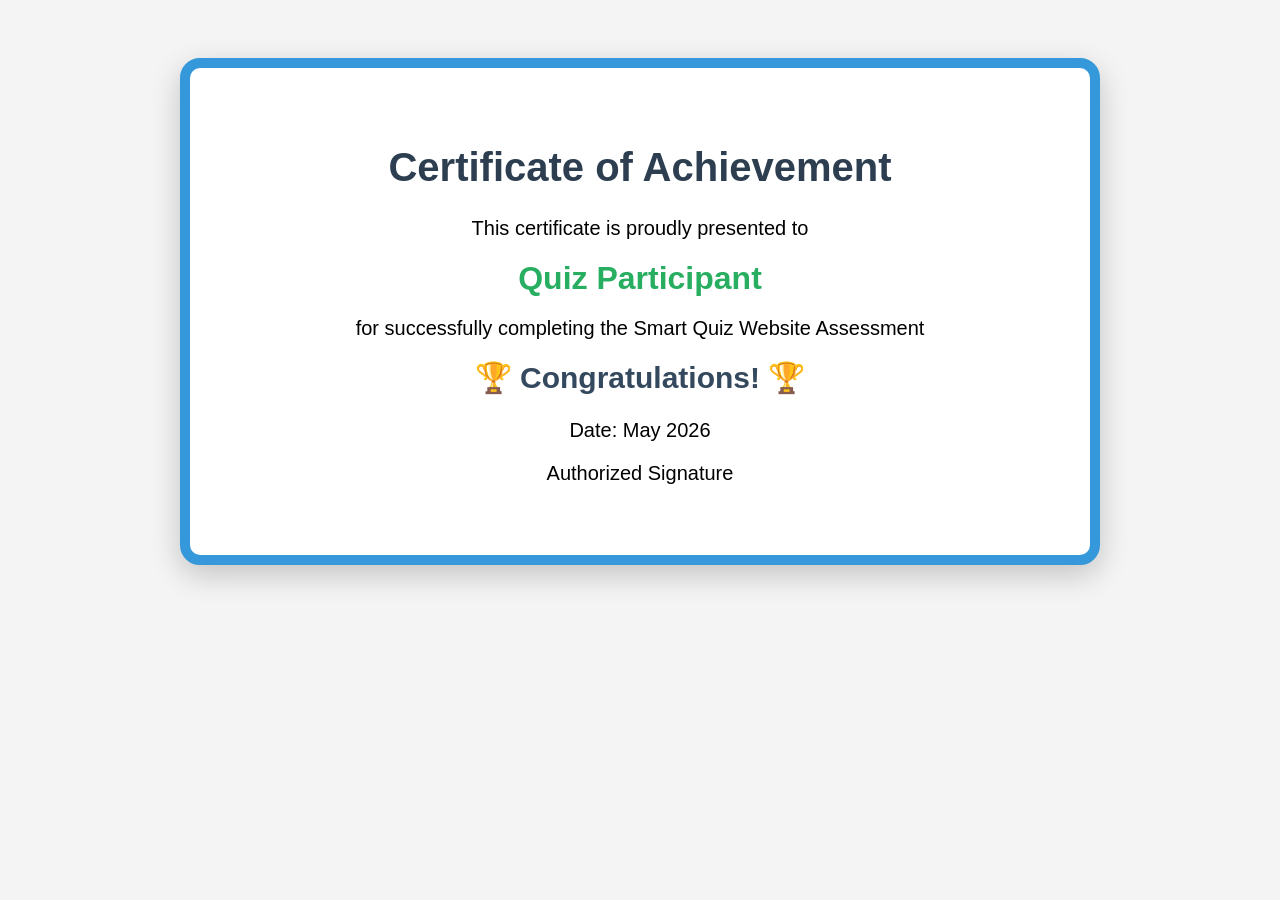
==== certificate.html @ 92225fdd "Initial commit" ====
<!DOCTYPE html>
<html lang="en">
<head>
    <meta charset="UTF-8">
    <meta name="viewport" content="width=device-width, initial-scale=1.0">
    <title>Quiz Certificate</title>
    <style>
        body {
            font-family: Arial;
            background: #f4f4f4;
            text-align: center;
            padding: 50px;
        }

        .certificate {
            background: white;
            padding: 50px;
            border: 10px solid #3498db;
            border-radius: 20px;
            max-width: 800px;
            margin: auto;
            box-shadow: 0 10px 30px rgba(0,0,0,0.2);
        }

        h1 {
            color: #2c3e50;
            font-size: 40px;
        }

        h2 {
            margin-top: 20px;
            font-size: 30px;
            color: #34495e;
        }

        p {
            font-size: 20px;
            margin: 20px 0;
        }

        .name {
            font-size: 32px;
            font-weight: bold;
            color: #27ae60;
        }
    </style>
</head>
<body>

    <div class="certificate">
        <h1>Certificate of Achievement</h1>

        <p>This certificate is proudly presented to</p>

        <div class="name">Quiz Participant</div>

        <p>for successfully completing the Smart Quiz Website Assessment</p>

        <h2>🏆 Congratulations! 🏆</h2>

        <p>Date: May 2026</p>

        <p>Authorized Signature</p>
    </div>

</body>
</html>
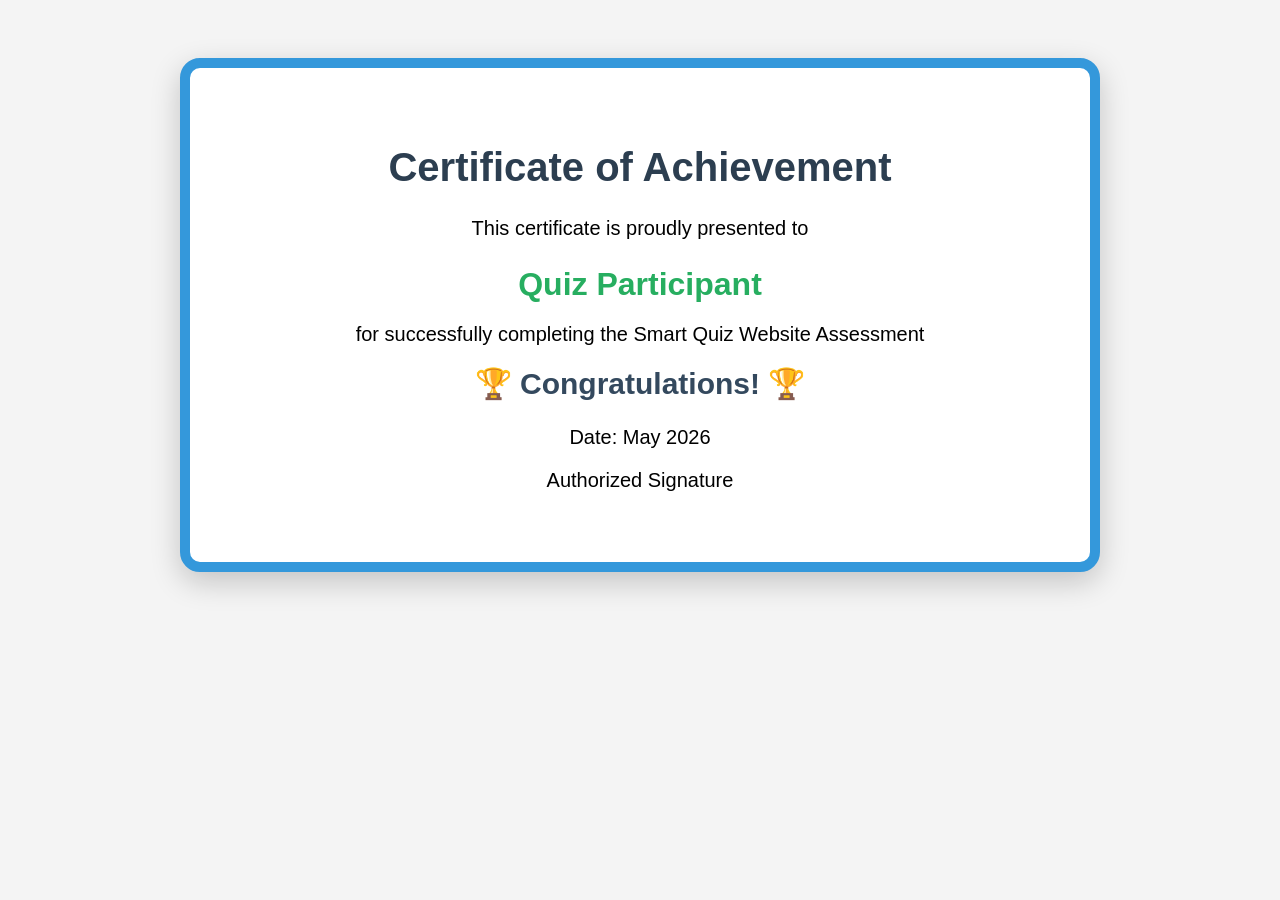
==== commit 72be7152: "just another" ====
--- a/certificate.html
+++ b/certificate.html
@@ -51,17 +51,22 @@
         <h1>Certificate of Achievement</h1>
 
         <p>This certificate is proudly presented to</p>
-
+        <h1 id="certificate-user"></h1>
         <div class="name">Quiz Participant</div>
 
         <p>for successfully completing the Smart Quiz Website Assessment</p>
 
         <h2>🏆 Congratulations! 🏆</h2>
-
+        <h3 id="certificate-name"></h3>
         <p>Date: May 2026</p>
 
         <p>Authorized Signature</p>
     </div>
+    <script>
+        const username = localStorage.getItem("certificateName");
+
+        document.getElementById("certificate-user").innerText = username;
+    </script>
 
 </body>
 </html>
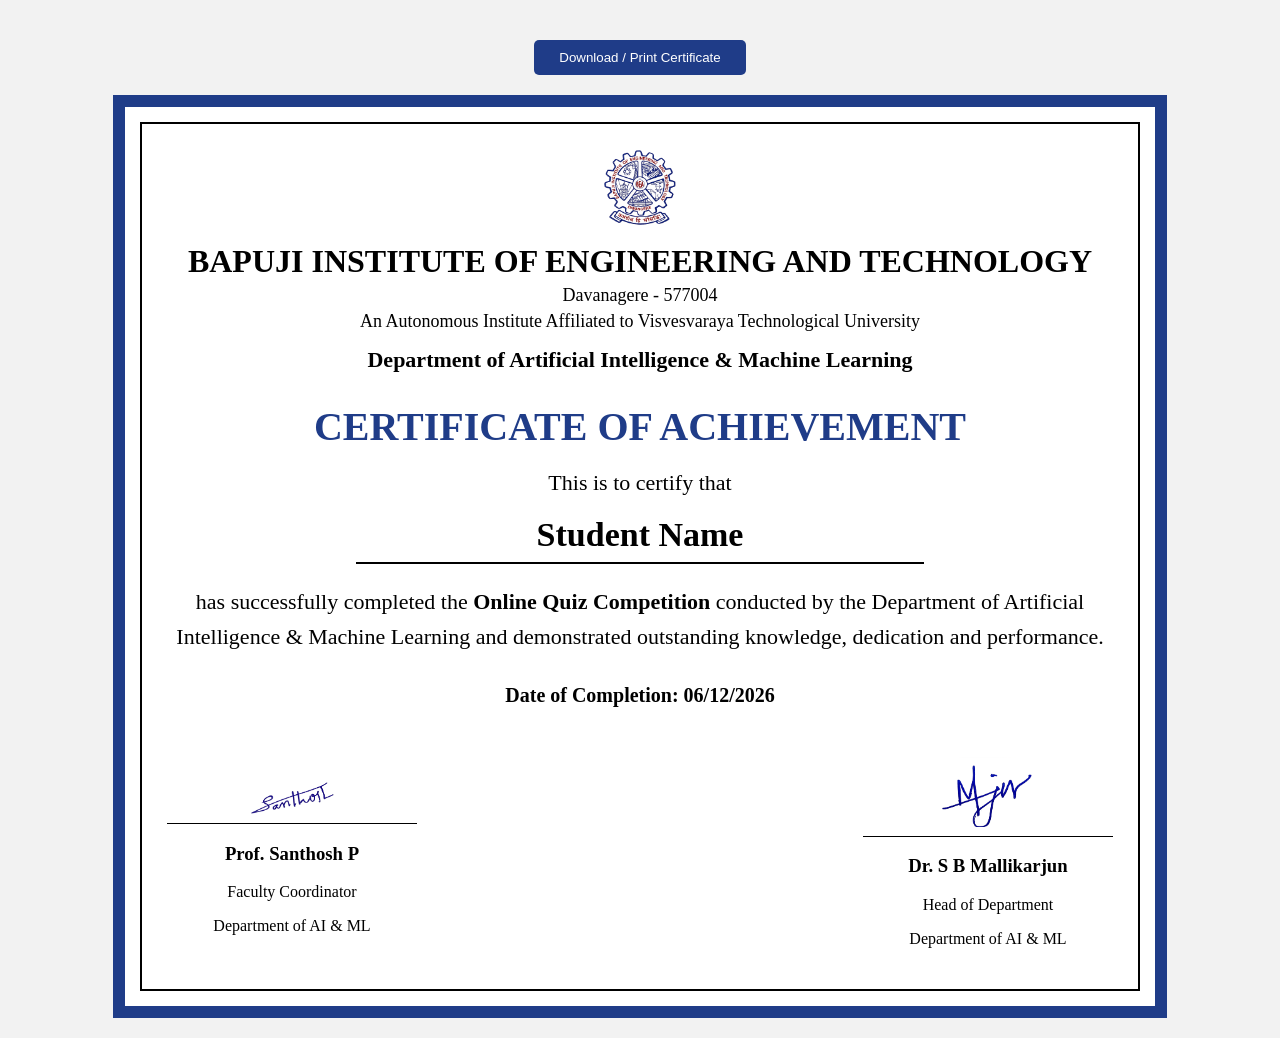
==== commit ee902b07: "sir said" ====
--- a/certificate.html
+++ b/certificate.html
@@ -1,72 +1,248 @@
 <!DOCTYPE html>
 <html lang="en">
 <head>
-    <meta charset="UTF-8">
-    <meta name="viewport" content="width=device-width, initial-scale=1.0">
-    <title>Quiz Certificate</title>
-    <style>
-        body {
-            font-family: Arial;
-            background: #f4f4f4;
-            text-align: center;
-            padding: 50px;
-        }
-
-        .certificate {
-            background: white;
-            padding: 50px;
-            border: 10px solid #3498db;
-            border-radius: 20px;
-            max-width: 800px;
-            margin: auto;
-            box-shadow: 0 10px 30px rgba(0,0,0,0.2);
-        }
-
-        h1 {
-            color: #2c3e50;
-            font-size: 40px;
-        }
-
-        h2 {
-            margin-top: 20px;
-            font-size: 30px;
-            color: #34495e;
-        }
-
-        p {
-            font-size: 20px;
-            margin: 20px 0;
-        }
-
-        .name {
-            font-size: 32px;
-            font-weight: bold;
-            color: #27ae60;
-        }
-    </style>
+<meta charset="UTF-8">
+<meta name="viewport" content="width=device-width, initial-scale=1.0">
+<title>Certificate of Achievement</title>
+
+<style>
+
+body{
+    margin:0;
+    padding:20px;
+    background:#f2f2f2;
+    font-family:"Times New Roman", serif;
+}
+
+.certificate{
+    width:1000px;
+    margin:auto;
+    background:white;
+    border:12px solid #1f3c88;
+    padding:15px;
+}
+
+.inner-border{
+    border:2px solid black;
+    padding:25px;
+}
+
+.header{
+    text-align:center;
+}
+
+.logo{
+    width:120px;
+    height:auto;
+}
+
+.college-name{
+    font-size:32px;
+    font-weight:bold;
+    margin-top:10px;
+}
+
+.college-sub{
+    font-size:18px;
+    margin-top:5px;
+}
+
+.department{
+    margin-top:15px;
+    font-size:22px;
+    font-weight:bold;
+}
+
+.title{
+    text-align:center;
+    font-size:40px;
+    color:#1f3c88;
+    font-weight:bold;
+    margin-top:30px;
+}
+
+.subtitle{
+    text-align:center;
+    font-size:22px;
+    margin-top:20px;
+}
+
+.student-name{
+    text-align:center;
+    font-size:34px;
+    font-weight:bold;
+    margin:20px auto;
+    width:60%;
+    border-bottom:2px solid black;
+    padding-bottom:8px;
+}
+
+.content{
+    text-align:center;
+    font-size:22px;
+    line-height:1.6;
+    margin-top:20px;
+}
+
+.date{
+    text-align:center;
+    margin-top:30px;
+    font-size:20px;
+    font-weight:bold;
+}
+
+.signature-area{
+    display:flex;
+    justify-content:space-between;
+    margin-top:50px;
+}
+
+.signature-box{
+    width:250px;
+    text-align:center;
+}
+
+.signature-img{
+    width:120px;
+    height:auto;
+}
+
+.sign-line{
+    border-top:1px solid black;
+    margin-top:5px;
+}
+
+.print-btn{
+    display:block;
+    margin:20px auto;
+    padding:10px 25px;
+    background:#1f3c88;
+    color:white;
+    border:none;
+    border-radius:5px;
+    cursor:pointer;
+}
+
+@media print{
+    .print-btn{
+        display:none;
+    }
+
+    body{
+        background:white;
+    }
+}
+
+</style>
 </head>
+
 <body>
 
-    <div class="certificate">
-        <h1>Certificate of Achievement</h1>
-
-        <p>This certificate is proudly presented to</p>
-        <h1 id="certificate-user"></h1>
-        <div class="name">Quiz Participant</div>
-
-        <p>for successfully completing the Smart Quiz Website Assessment</p>
-
-        <h2>🏆 Congratulations! 🏆</h2>
-        <h3 id="certificate-name"></h3>
-        <p>Date: May 2026</p>
-
-        <p>Authorized Signature</p>
-    </div>
-    <script>
-        const username = localStorage.getItem("certificateName");
-
-        document.getElementById("certificate-user").innerText = username;
-    </script>
+<button class="print-btn" onclick="window.print()">
+Download / Print Certificate
+</button>
+
+<div class="certificate">
+
+<div class="inner-border">
+
+<div class="header">
+
+<img src="biet-logo.png" class="logo">
+
+<div class="college-name">
+BAPUJI INSTITUTE OF ENGINEERING AND TECHNOLOGY
+</div>
+
+<div class="college-sub">
+Davanagere - 577004
+</div>
+
+<div class="college-sub">
+An Autonomous Institute Affiliated to
+Visvesvaraya Technological University
+</div>
+
+<div class="department">
+Department of Artificial Intelligence & Machine Learning
+</div>
+
+</div>
+
+<div class="title">
+CERTIFICATE OF ACHIEVEMENT
+</div>
+
+<div class="subtitle">
+This is to certify that
+</div>
+
+<div id="student-name" class="student-name">
+Student Name
+</div>
+
+<div class="content">
+
+has successfully completed the
+
+<strong>Online Quiz Competition</strong>
+
+conducted by the Department of Artificial Intelligence & Machine Learning
+
+and demonstrated outstanding knowledge, dedication and performance.
+
+</div>
+
+<div class="date">
+Date of Completion:
+<span id="completion-date"></span>
+</div>
+
+<div class="signature-area">
+
+<div class="signature-box">
+
+<img src="faculty-sign.png" class="signature-img">
+
+<div class="sign-line"></div>
+
+<h3>Prof. Santhosh P</h3>
+
+<p>Faculty Coordinator</p>
+
+<p>Department of AI & ML</p>
+
+</div>
+
+<div class="signature-box">
+
+<img src="hod-sign.png" class="signature-img">
+
+<div class="sign-line"></div>
+
+<h3>Dr. S B Mallikarjun</h3>
+
+<p>Head of Department</p>
+
+<p>Department of AI & ML</p>
+
+</div>
+
+</div>
+
+</div>
+
+</div>
+
+<script>
+
+document.getElementById("student-name").innerText =
+localStorage.getItem("quizUsername") || "Student Name";
+
+document.getElementById("completion-date").innerText =
+new Date().toLocaleDateString("en-GB");
+
+</script>
 
 </body>
 </html>
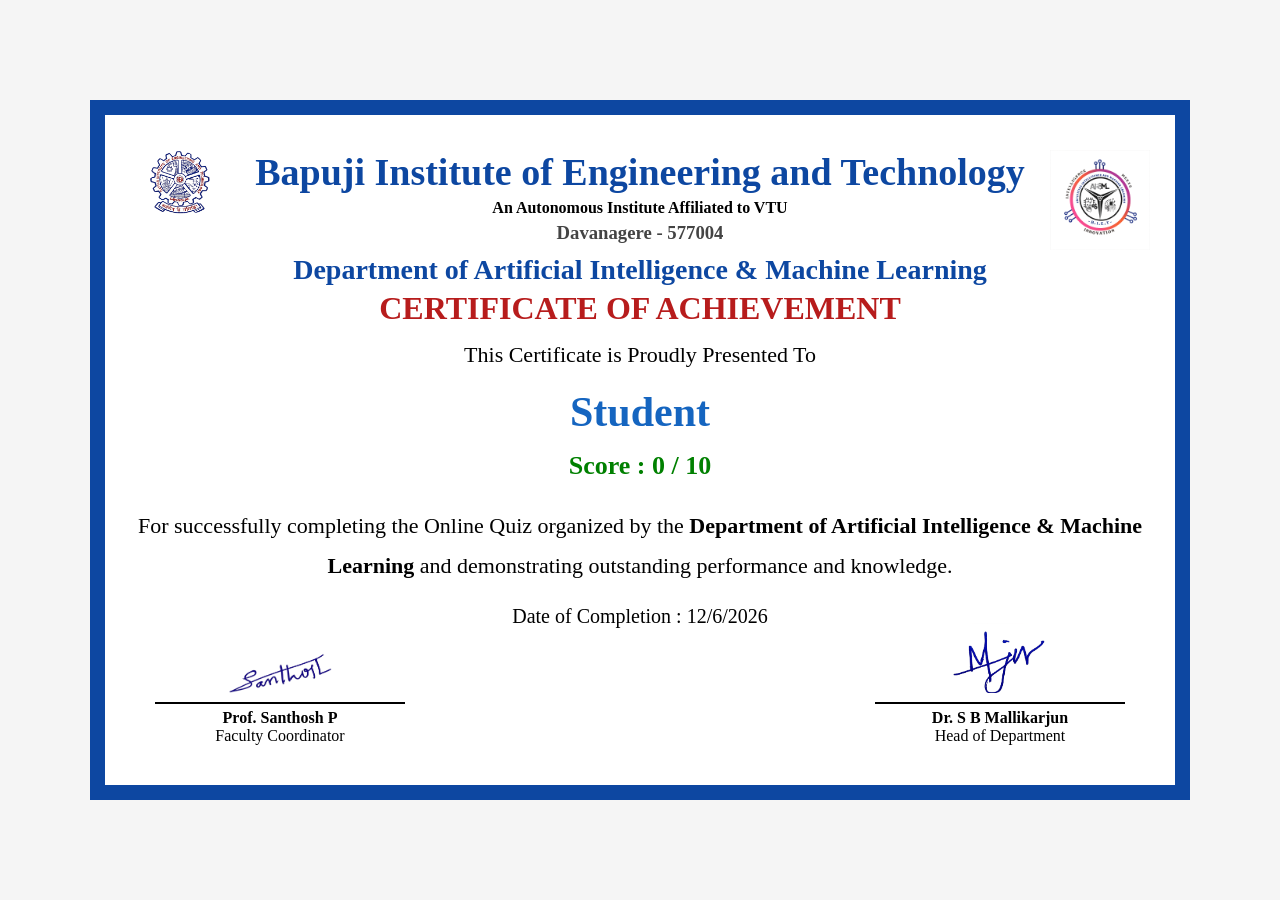
==== commit 1cde7fcf: "update" ====
--- a/certificate.html
+++ b/certificate.html
@@ -3,134 +3,150 @@
 <head>
 <meta charset="UTF-8">
 <meta name="viewport" content="width=device-width, initial-scale=1.0">
-<title>Certificate of Achievement</title>
+
+<title>Certificate</title>
 
 <style>
 
+*{
+    margin:0;
+    padding:0;
+    box-sizing:border-box;
+}
+
 body{
-    margin:0;
-    padding:20px;
-    background:#f2f2f2;
-    font-family:"Times New Roman", serif;
+    background:#f5f5f5;
+    display:flex;
+    justify-content:center;
+    align-items:center;
+    min-height:100vh;
+    font-family:'Times New Roman', serif;
 }
 
 .certificate{
-    width:1000px;
-    margin:auto;
+    width:1100px;
+    height:700px;
     background:white;
-    border:12px solid #1f3c88;
-    padding:15px;
-}
-
-.inner-border{
-    border:2px solid black;
+    border:15px solid #0d47a1;
     padding:25px;
+    position:relative;
 }
 
 .header{
-    text-align:center;
-}
-
-.logo{
-    width:120px;
-    height:auto;
-}
-
-.college-name{
+    position:relative;
+    height:120px;
+}
+
+
+.left-logo{
+    position:absolute;
+    top:0;
+    left:0;
+    width:100px;
+}
+
+.right-logo{
+    position:absolute;
+    top:0;
+    right:0;
+    width:100px;
+}
+.college-info{
+    text-align:center;
+    margin-top:10px;
+}
+
+.college-info h1{
+    color:#0d47a1;
+    font-size:38px;
+}
+
+.college-info h3{
+    color:#444;
+    margin-top:5px;
+}
+
+.college-info h4{
+    margin-top:5px;
+}
+
+.title{
+    text-align:center;
+    margin-top:20px;
     font-size:32px;
-    font-weight:bold;
-    margin-top:10px;
-}
-
-.college-sub{
-    font-size:18px;
-    margin-top:5px;
-}
-
-.department{
+    color:#b71c1c;
+    font-weight:bold;
+}
+
+.subtitle{
+    text-align:center;
     margin-top:15px;
     font-size:22px;
-    font-weight:bold;
-}
-
-.title{
-    text-align:center;
-    font-size:40px;
-    color:#1f3c88;
-    font-weight:bold;
-    margin-top:30px;
-}
-
-.subtitle{
-    text-align:center;
+}
+.department{
+    font-size:28px;
+    color:#0d47a1;
+    font-weight:bold;
+    margin-top:10px;
+    margin-bottom:10px;
+}
+
+.student-name{
+    text-align:center;
+    font-size:42px;
+    color:#1565c0;
+    margin-top:20px;
+    font-weight:bold;
+}
+
+.score{
+    text-align:center;
+    margin-top:15px;
+    font-size:26px;
+    color:green;
+    font-weight:bold;
+}
+
+.content{
+    text-align:center;
+    margin-top:25px;
     font-size:22px;
+    line-height:1.8;
+}
+
+.date{
+    text-align:center;
     margin-top:20px;
-}
-
-.student-name{
-    text-align:center;
-    font-size:34px;
-    font-weight:bold;
-    margin:20px auto;
-    width:60%;
-    border-bottom:2px solid black;
-    padding-bottom:8px;
-}
-
-.content{
-    text-align:center;
-    font-size:22px;
-    line-height:1.6;
-    margin-top:20px;
-}
-
-.date{
-    text-align:center;
-    margin-top:30px;
     font-size:20px;
-    font-weight:bold;
-}
-
-.signature-area{
+}
+
+.signatures{
+    position:absolute;
+    bottom:40px;
+    left:50px;
+    right:50px;
+
     display:flex;
     justify-content:space-between;
-    margin-top:50px;
-}
-
-.signature-box{
+}
+
+.sign-box{
+    text-align:center;
+}
+
+.sign-box img{
+    height:70px;
+}
+
+.line{
     width:250px;
-    text-align:center;
-}
-
-.signature-img{
-    width:120px;
-    height:auto;
-}
-
-.sign-line{
-    border-top:1px solid black;
-    margin-top:5px;
-}
-
-.print-btn{
-    display:block;
-    margin:20px auto;
-    padding:10px 25px;
-    background:#1f3c88;
-    color:white;
-    border:none;
-    border-radius:5px;
-    cursor:pointer;
-}
-
-@media print{
-    .print-btn{
-        display:none;
-    }
-
-    body{
-        background:white;
-    }
+    border-top:2px solid black;
+    margin-top:5px;
+}
+
+.sign-title{
+    font-weight:bold;
+    margin-top:5px;
 }
 
 </style>
@@ -138,34 +154,25 @@
 
 <body>
 
-<button class="print-btn" onclick="window.print()">
-Download / Print Certificate
-</button>
-
 <div class="certificate">
 
-<div class="inner-border">
-
 <div class="header">
 
-<img src="biet-logo.png" class="logo">
-
-<div class="college-name">
-BAPUJI INSTITUTE OF ENGINEERING AND TECHNOLOGY
-</div>
-
-<div class="college-sub">
-Davanagere - 577004
-</div>
-
-<div class="college-sub">
-An Autonomous Institute Affiliated to
-Visvesvaraya Technological University
-</div>
-
-<div class="department">
+<img src="biet-logo.png" class="left-logo">
+
+<div class="college-info">
+
+<h1>Bapuji Institute of Engineering and Technology</h1>
+<h4>An Autonomous Institute Affiliated to VTU</h4>
+<h3>Davanagere - 577004</h3>
+
+<h2 class="department">
 Department of Artificial Intelligence & Machine Learning
-</div>
+</h2>
+
+</div>
+
+<img src="aiml-logo.png" class="right-logo">
 
 </div>
 
@@ -174,59 +181,62 @@
 </div>
 
 <div class="subtitle">
-This is to certify that
-</div>
-
-<div id="student-name" class="student-name">
+This Certificate is Proudly Presented To
+</div>
+
+<div class="student-name" id="studentName">
 Student Name
 </div>
 
+<div class="score" id="studentScore">
+Score : 0 / 10
+</div>
+
 <div class="content">
 
-has successfully completed the
-
-<strong>Online Quiz Competition</strong>
-
-conducted by the Department of Artificial Intelligence & Machine Learning
-
-and demonstrated outstanding knowledge, dedication and performance.
+For successfully completing the Online Quiz
+organized by the
+
+<b>Department of Artificial Intelligence & Machine Learning</b>
+
+and demonstrating outstanding performance and knowledge.
 
 </div>
 
 <div class="date">
-Date of Completion:
-<span id="completion-date"></span>
-</div>
-
-<div class="signature-area">
-
-<div class="signature-box">
-
-<img src="faculty-sign.png" class="signature-img">
-
-<div class="sign-line"></div>
-
-<h3>Prof. Santhosh P</h3>
-
-<p>Faculty Coordinator</p>
-
-<p>Department of AI & ML</p>
-
-</div>
-
-<div class="signature-box">
-
-<img src="hod-sign.png" class="signature-img">
-
-<div class="sign-line"></div>
-
-<h3>Dr. S B Mallikarjun</h3>
-
-<p>Head of Department</p>
-
-<p>Department of AI & ML</p>
-
-</div>
+
+Date of Completion :
+<span id="completionDate"></span>
+
+</div>
+
+<div class="signatures">
+
+<div class="sign-box">
+
+<img src="faculty-sign.png">
+
+<div class="line"></div>
+
+<div class="sign-title">
+Prof. Santhosh P
+</div>
+
+Faculty Coordinator
+
+</div>
+
+<div class="sign-box">
+
+<img src="hod-sign.png">
+
+<div class="line"></div>
+
+<div class="sign-title">
+Dr. S B Mallikarjun
+</div>
+
+Head of Department
 
 </div>
 
@@ -236,11 +246,19 @@
 
 <script>
 
-document.getElementById("student-name").innerText =
-localStorage.getItem("quizUsername") || "Student Name";
-
-document.getElementById("completion-date").innerText =
-new Date().toLocaleDateString("en-GB");
+// Student Name
+document.getElementById("studentName").innerText =
+localStorage.getItem("quizUsername") || "Student";
+
+// Score
+document.getElementById("studentScore").innerText =
+"Score : " +
+(localStorage.getItem("quizScore") || "0")
++ " / 10";
+
+// Date
+document.getElementById("completionDate").innerText =
+new Date().toLocaleDateString();
 
 </script>
 
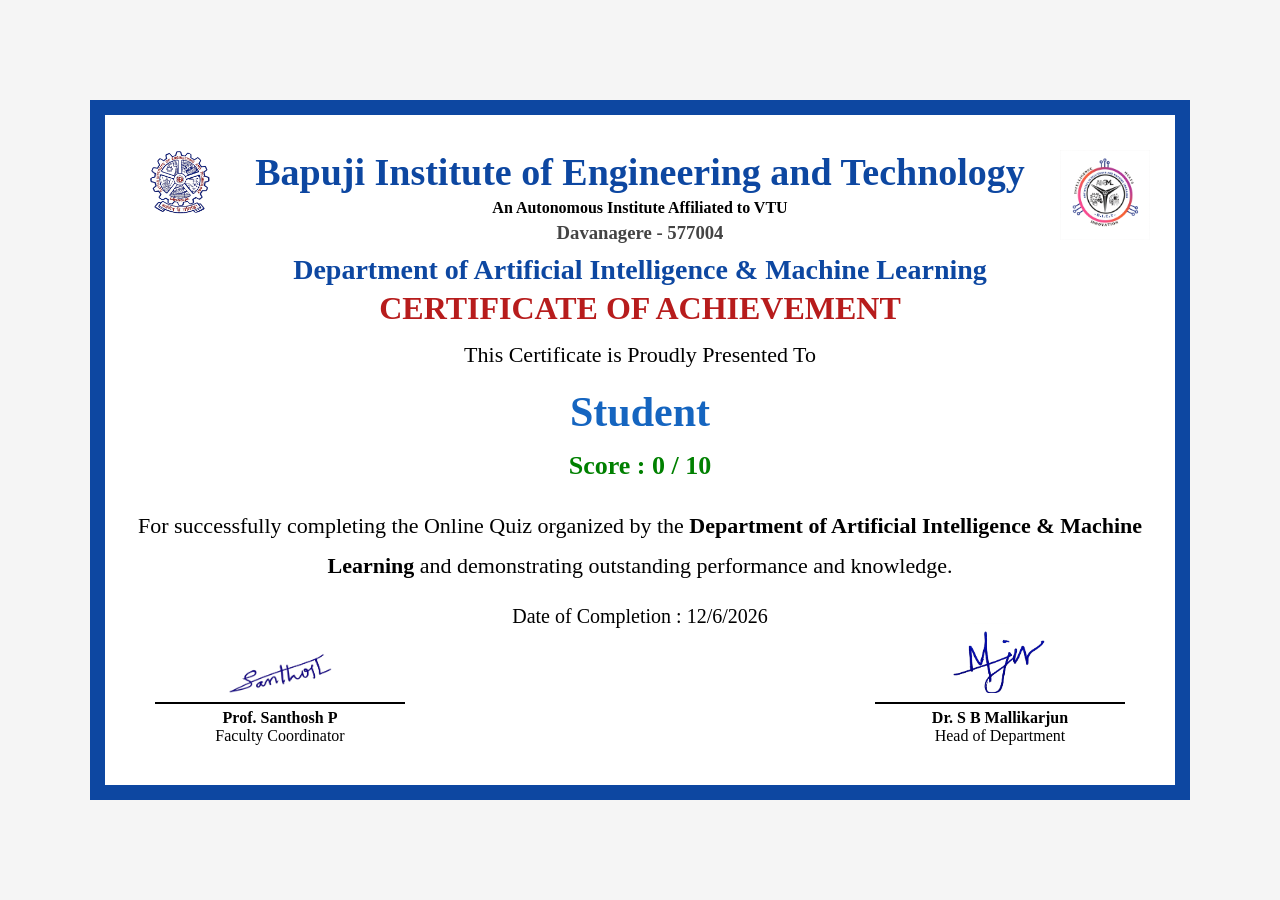
==== commit 8a24bb65: "allignment" ====
--- a/certificate.html
+++ b/certificate.html
@@ -49,7 +49,7 @@
     position:absolute;
     top:0;
     right:0;
-    width:100px;
+    width:90px;
 }
 .college-info{
     text-align:center;
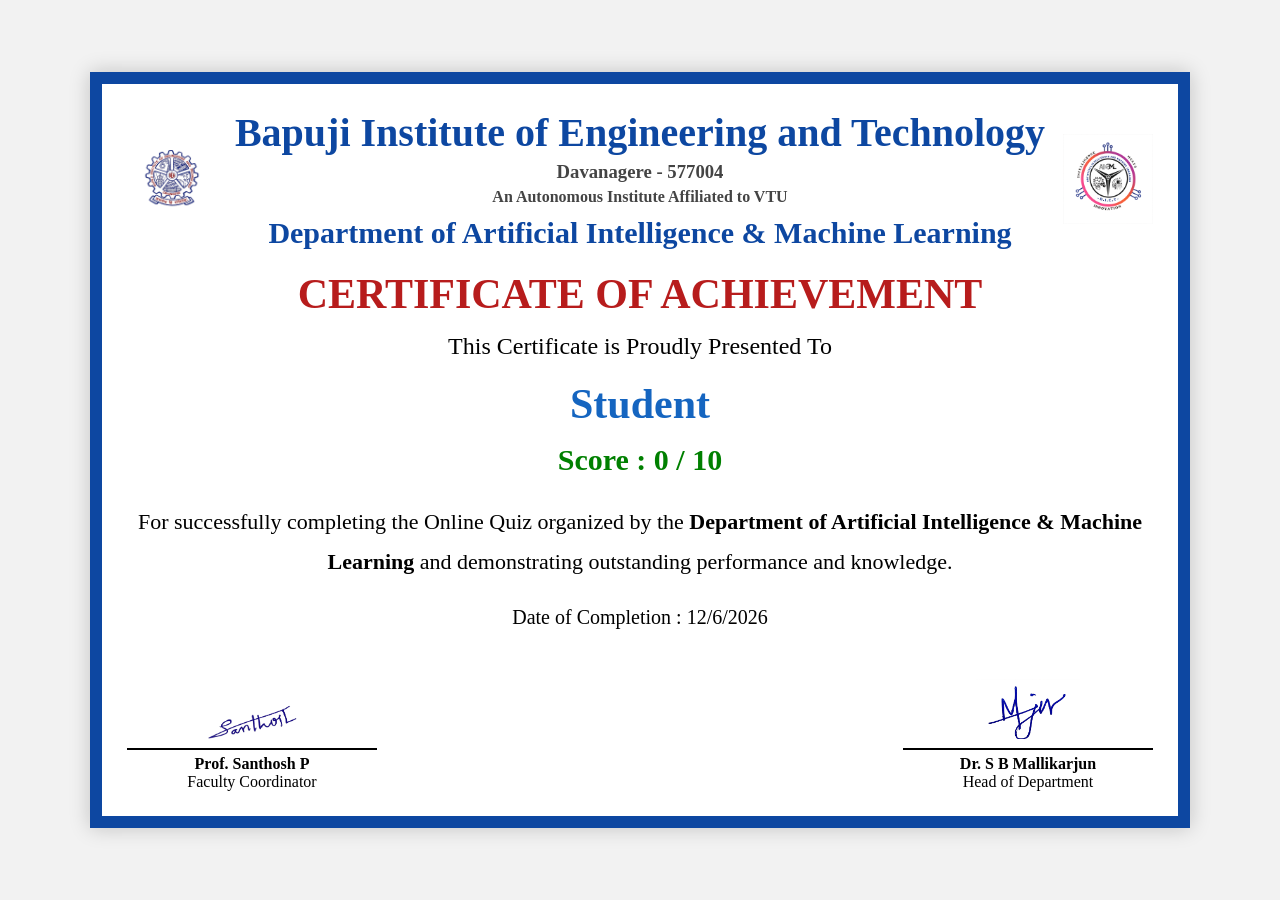
==== commit cebf5325: "change" ====
--- a/certificate.html
+++ b/certificate.html
@@ -15,138 +15,238 @@
 }
 
 body{
-    background:#f5f5f5;
+    background:#f2f2f2;
+    font-family:"Times New Roman", serif;
     display:flex;
     justify-content:center;
     align-items:center;
     min-height:100vh;
-    font-family:'Times New Roman', serif;
+    padding:20px;
 }
 
 .certificate{
-    width:1100px;
-    height:700px;
+
+    width:95%;
+    max-width:1100px;
+
     background:white;
-    border:15px solid #0d47a1;
+
+    border:12px solid #0d47a1;
+
     padding:25px;
-    position:relative;
+
+    box-shadow:0 0 20px rgba(0,0,0,0.2);
 }
 
 .header{
-    position:relative;
-    height:120px;
-}
-
-
-.left-logo{
-    position:absolute;
-    top:0;
-    left:0;
-    width:100px;
-}
-
-.right-logo{
-    position:absolute;
-    top:0;
-    right:0;
-    width:90px;
-}
-.college-info{
-    text-align:center;
-    margin-top:10px;
-}
-
-.college-info h1{
-    color:#0d47a1;
-    font-size:38px;
-}
-
-.college-info h3{
-    color:#444;
-    margin-top:5px;
-}
-
-.college-info h4{
-    margin-top:5px;
-}
-
-.title{
-    text-align:center;
-    margin-top:20px;
-    font-size:32px;
-    color:#b71c1c;
-    font-weight:bold;
-}
-
-.subtitle{
-    text-align:center;
-    margin-top:15px;
-    font-size:22px;
-}
-.department{
-    font-size:28px;
-    color:#0d47a1;
-    font-weight:bold;
-    margin-top:10px;
-    margin-bottom:10px;
-}
-
-.student-name{
-    text-align:center;
-    font-size:42px;
-    color:#1565c0;
-    margin-top:20px;
-    font-weight:bold;
-}
-
-.score{
-    text-align:center;
-    margin-top:15px;
-    font-size:26px;
-    color:green;
-    font-weight:bold;
-}
-
-.content{
-    text-align:center;
-    margin-top:25px;
-    font-size:22px;
-    line-height:1.8;
-}
-
-.date{
-    text-align:center;
-    margin-top:20px;
-    font-size:20px;
-}
-
-.signatures{
-    position:absolute;
-    bottom:40px;
-    left:50px;
-    right:50px;
 
     display:flex;
     justify-content:space-between;
+    align-items:center;
+}
+
+.logo{
+
+    width:90px;
+    height:90px;
+    object-fit:contain;
+}
+
+.college-info{
+
+    flex:1;
+    text-align:center;
+}
+
+.college-info h1{
+
+    color:#0d47a1;
+    font-size:40px;
+    font-weight:bold;
+}
+
+.college-info h3{
+
+    margin-top:5px;
+    color:#444;
+}
+
+.college-info h4{
+
+    margin-top:5px;
+    color:#444;
+}
+
+.department{
+
+    margin-top:10px;
+    font-size:30px;
+    font-weight:bold;
+    color:#0d47a1;
+}
+
+.title{
+
+    text-align:center;
+
+    margin-top:20px;
+
+    font-size:42px;
+
+    color:#b71c1c;
+
+    font-weight:bold;
+}
+
+.subtitle{
+
+    text-align:center;
+
+    margin-top:15px;
+
+    font-size:24px;
+}
+
+.student-name{
+
+    text-align:center;
+
+    margin-top:20px;
+
+    font-size:42px;
+
+    font-weight:bold;
+
+    color:#1565c0;
+}
+
+.score{
+
+    text-align:center;
+
+    margin-top:15px;
+
+    font-size:30px;
+
+    color:green;
+
+    font-weight:bold;
+}
+
+.content{
+
+    margin-top:25px;
+
+    text-align:center;
+
+    font-size:22px;
+
+    line-height:1.8;
+}
+
+.date{
+
+    text-align:center;
+
+    margin-top:25px;
+
+    font-size:20px;
+}
+
+.signatures{
+
+    margin-top:50px;
+
+    display:flex;
+
+    justify-content:space-between;
+
+    align-items:flex-end;
 }
 
 .sign-box{
+
+    width:250px;
+
     text-align:center;
 }
 
 .sign-box img{
-    height:70px;
+
+    height:60px;
 }
 
 .line{
-    width:250px;
+
     border-top:2px solid black;
+
     margin-top:5px;
 }
 
 .sign-title{
-    font-weight:bold;
+
+    font-weight:bold;
+
     margin-top:5px;
+}
+
+/* MOBILE VIEW */
+
+@media(max-width:768px){
+
+    .logo{
+        width:55px;
+        height:55px;
+    }
+
+    .college-info h1{
+        font-size:20px;
+    }
+
+    .college-info h3,
+    .college-info h4{
+        font-size:12px;
+    }
+
+    .department{
+        font-size:16px;
+    }
+
+    .title{
+        font-size:24px;
+    }
+
+    .subtitle{
+        font-size:16px;
+    }
+
+    .student-name{
+        font-size:28px;
+    }
+
+    .score{
+        font-size:20px;
+    }
+
+    .content{
+        font-size:14px;
+    }
+
+    .date{
+        font-size:14px;
+    }
+
+    .sign-box{
+        width:120px;
+    }
+
+    .sign-box img{
+        height:35px;
+    }
+
+    .sign-title{
+        font-size:12px;
+    }
 }
 
 </style>
@@ -158,13 +258,15 @@
 
 <div class="header">
 
-<img src="biet-logo.png" class="left-logo">
+<img src="biet-logo.png" class="logo">
 
 <div class="college-info">
 
 <h1>Bapuji Institute of Engineering and Technology</h1>
+
+<h3>Davanagere - 577004</h3>
+
 <h4>An Autonomous Institute Affiliated to VTU</h4>
-<h3>Davanagere - 577004</h3>
 
 <h2 class="department">
 Department of Artificial Intelligence & Machine Learning
@@ -172,7 +274,7 @@
 
 </div>
 
-<img src="aiml-logo.png" class="right-logo">
+<img src="aiml-logo.png" class="logo">
 
 </div>
 
@@ -194,8 +296,7 @@
 
 <div class="content">
 
-For successfully completing the Online Quiz
-organized by the
+For successfully completing the Online Quiz organized by the
 
 <b>Department of Artificial Intelligence & Machine Learning</b>
 
@@ -246,17 +347,12 @@
 
 <script>
 
-// Student Name
 document.getElementById("studentName").innerText =
 localStorage.getItem("quizUsername") || "Student";
 
-// Score
 document.getElementById("studentScore").innerText =
-"Score : " +
-(localStorage.getItem("quizScore") || "0")
-+ " / 10";
-
-// Date
+"Score : " + (localStorage.getItem("quizScore") || "0") + " / 10";
+
 document.getElementById("completionDate").innerText =
 new Date().toLocaleDateString();
 
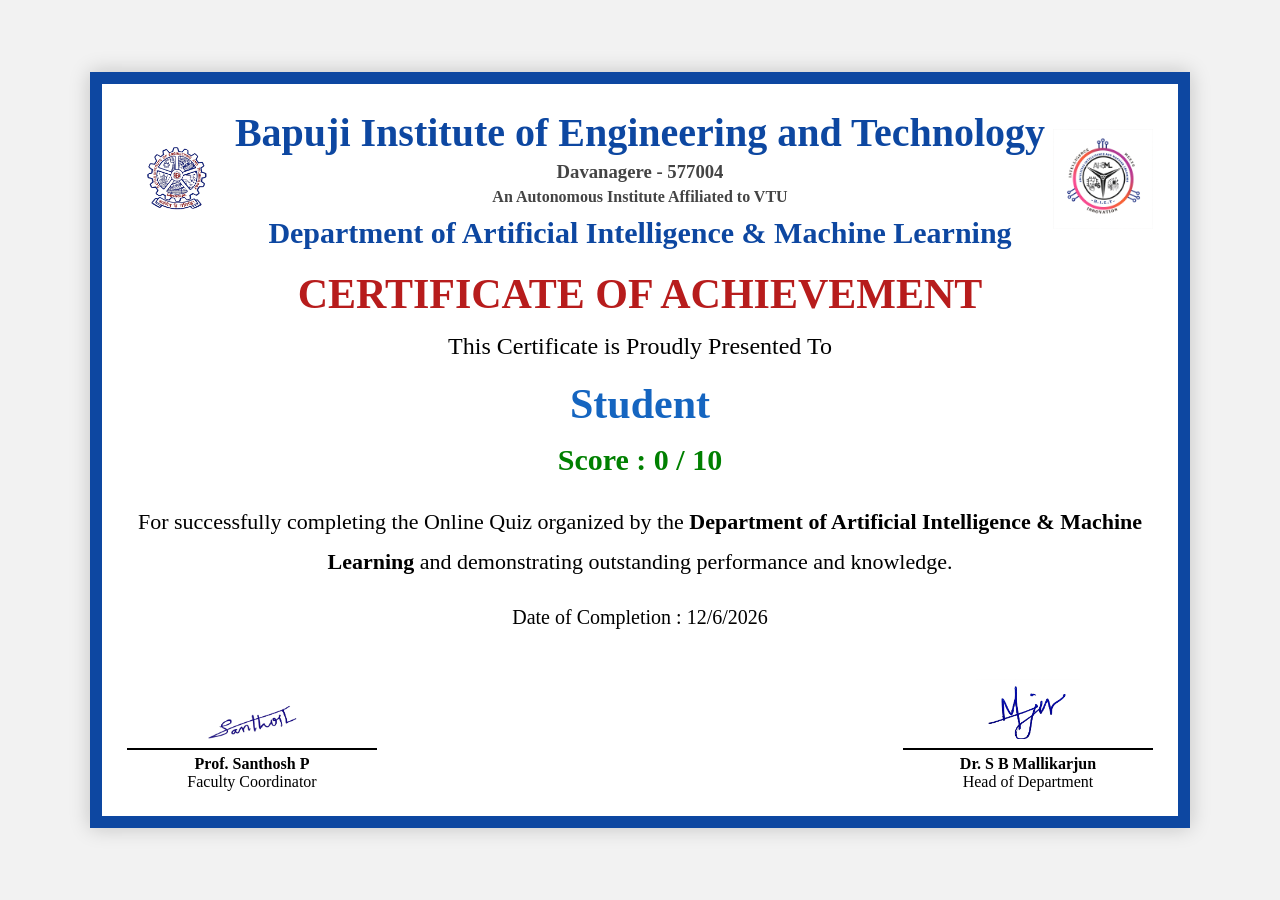
==== commit ec240230: "qw" ====
--- a/certificate.html
+++ b/certificate.html
@@ -47,8 +47,8 @@
 
 .logo{
 
-    width:90px;
-    height:90px;
+    width:100px;
+    height:100px;
     object-fit:contain;
 }
 
